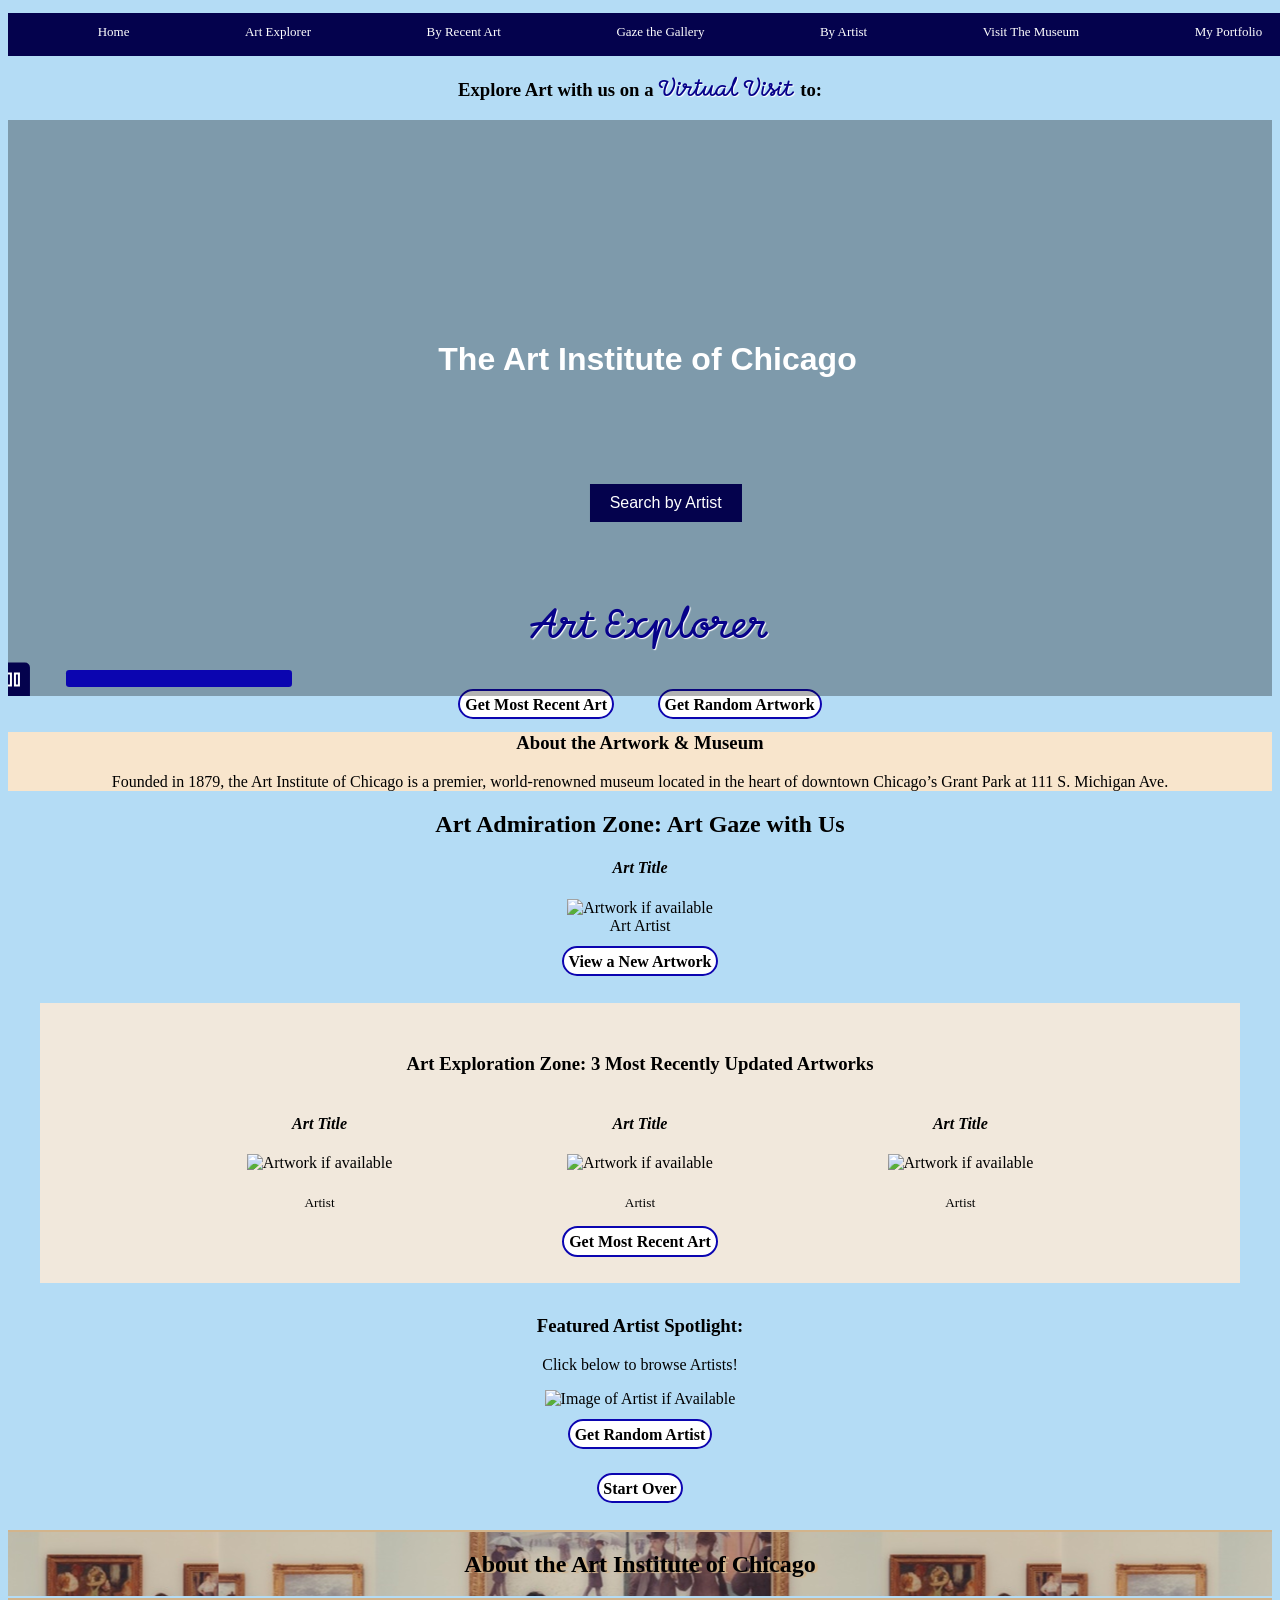
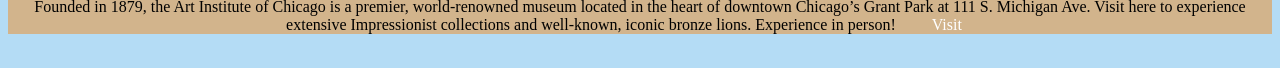
==== index.html @ 8aa7cbf5 "updated portfolio link to repo link due to netlify display error" ====
<!DOCTYPE html>
<html lang="en">
<head>
    <title>Shonta Pierce's Open API Project</title>
    <meta charset="UTF-8">
    <meta name="viewport" content="width=device-width, initial-scale=1.0">
    <!---Font--->
    <link rel="preconnect" href="https://fonts.googleapis.com">
    <link rel="preconnect" href="https://fonts.gstatic.com" crossorigin>
    <link href="https://fonts.googleapis.com/css2?family=Cinzel:wght@400..900&family=Momo+Signature&family=Patrick+Hand&display=swap" rel="stylesheet">
    <!-- link to css -->
    <link rel="stylesheet" href="css/index.css">

</head>
<body>
    <header>
        <nav>
            <ul>
                <li><a href="#Home">Home</a></li>
                <li><a href="#Art-Explorer">Art Explorer</a></li>
                <li><a href="#Recent-Art">By Recent Art</a></li>
                <li><a href="#Gaze-Gallery">Gaze the Gallery</a></li>
                <li><a href="#Random-artist">By Artist</a></li>
                <li><a href="#Visit-Museum">Visit The Museum</a></li>
                <li class="portolio-nav-link"><a href="https://github.com/ShonTechDev/shonta-pierce-mars" target="_blank">My Portfolio</a></li>
                <!-- <li>Nav Item 4</li> -->
            </ul>
        </nav>
    </header>
<!-- =========================================================================== -->
    <section id="Home" class="welcome-banner">
            <h3>Explore Art with us on a <span class="signature-font">Virtual Visit </span>to:</h3>
            
    </section>
<!--====================== MAIN section below =======================  -->
    <main>
        <video autoplay muted loop id="background-video">
            <source src="./images/hero-video-museum.mp4" type="video/mp4" alt="video of first-person-view walking through a museum gallery with paintings on the wall">
            Your browser does not support the video tag.
        </video>
        <div class="controls">
            <button id="play-btn"><img src="./images/play_arrow.svg" alt="play main video icon"></button>
            <button id="pause-btn" alt="pause main video icon"><img src="./images/pause_icon.svg"></button>
        </div>
        <h1 class="art-institute-title">The Art Institute of Chicago
        <h1 class="art-institute-title signature-font">Art Explorer</h1>
        <ul>            
            <li><a href="#Random-artist" class="art-explorer-buttons">Search by Artist</a></li>
        </ul>
    </main>
<!--====================== MAIN VIDEO SECTION =======================  -->
<!--====================== HORIZONTAL VIDEO SCROLL SECTION ==========-->
    <section class="art-explorer-tool-section">
            <a href="#Recent-Art"id="get-art" class="button-styles">Get Most Recent Art</a>
            <a href="#Gaze-Gallery" id="get-random" class="button-styles">Get Random Artwork</a>
    </section>
    <section class="about-the-artwork">
        <h3>About the Artwork & Museum</h3>
        <p>Founded in 1879, the Art Institute of Chicago is a premier, world-renowned museum located in the heart of downtown Chicago’s Grant Park at 111 S. Michigan Ave.</p>
    </section>
    <!------ SINGLE RANDOMIZED ART------>
    <section id="Gaze-Gallery" class="single-art-gaze">
        <h2>Art Admiration Zone: Art Gaze with Us</h2>
        <h4 id="art-title">Art Title</h4>
        <div>
            <img id="art-image" src="" alt="Artwork if available">
        </div>
        <span id="artist-name">Art Artist</span><br>
        <br>
        <a href="#Gaze-Gallery" id="get-random-more" class="button-styles">View a New Artwork</a>
    </section>
    <!-------------------------- GRID ART GALLERY ---------------->
    <section id="Recent-Art" class="grid-gallery">
        <h3>Art Exploration Zone: 3 Most Recently Updated Artworks</h3>
        <div class="art-flex-box">
            <div class="row-1">
                <h4>Art Title</h4>
                <img class="grid-art-mini-img" src="" alt="Artwork if available">
                <h5>Artist</h5>
            </div>
            <div class="row-2">
                <h4>Art Title</h4>
                <img class="grid-art-mini-img" src="" alt="Artwork if available">
                <h5>Artist</h5>
            </div>
            <div class="row-3">
                <h4>Art Title</h4>
                <img class="grid-art-mini-img" src="" alt="Artwork if available">
                <h5>Artist</h5>
            </div>
        </div>
        <a href="#Recent-Art"id="get-art" class="button-styles">Get Most Recent Art</a>
    </section>
    <!-----------------------^^^^^ GRID ART GALLERY ^^^^---------------->

    <!-----------------------^^^^^ View by Artist ^^^^---------------->
    <section id="Random-artist" class="artist-info">
        <h3>Featured Artist Spotlight:</h3>
        <p id="artist-info"> Click below to browse Artists!</p>
        <img id="artist-image" src="" alt="Image of Artist if Available"><br>
        <br>
        <a id="get-artist" class="button-styles">Get Random Artist</a> 
        <br>
        <br>
        <br>
        <a href=#Home class="button-styles top-of-page-button" >Start Over</a>
    </section>
    <!-------------------- ABOUT THE ART INSTITUTION OF CHICAGO ---------------->
    <section class="bottom-section">
        <h2>About the Art Institute of Chicago</h2>
        <p>Founded in 1879, the Art Institute of Chicago is a premier, world-renowned museum located in the heart of downtown Chicago’s Grant Park at 111 S. Michigan Ave. Visit here to experience extensive Impressionist collections and well-known, iconic bronze lions. Experience in person! <a href="https://www.artic.edu/" target="_blank">Visit</a></p>
        <br>
    </section>

    <script src="js/index.js"></script>
</body>
</html>
---- css/index.css ----
/* index.css */
body{
    /* background-color:#0b1b68; */
    background-color:#b4dcf5;
    /* background-color: #001167; */
    text-align: center;
}

header nav ul {
    /* position: fixed; */
    width: 100%;
    background-color: rgb(4, 2, 77);
    height: 2rem;
    display: flex;
    justify-content: space-around;
    gap: 1rem;
    padding-top: 0.7rem;
    list-style-type: none;
    font-family: serif;
    font-weight: 500;
    font-size: small;    
    color: white;
}

nav + a:visited {
    /* color: white; */
    color: pink;
    text-decoration: none;
    text-decoration: none;
}

a {
    text-decoration: none;
    color: white;
    margin: 2rem;
}

a:hover {
    cursor: pointer;
} 

.portfolio-nav-link li{
    border: solid 2px white;
    height: 100%;
}

/* .welcome-banner{
    background-color: blue;
    height: 4rem;
    padding-top: 1.5rem;
} */

.signature-font {
  font-family: "Momo Signature", cursive;
  font-weight: 400;
  font-style: normal;
  text-shadow: 1px 1px 1px white;
  color: rgb(7, 2, 138);
}
.art-institute-title {
    text-align: center;
    margin-bottom: 20px;
}

/*================ Main Section ===========*/
main {
    position: relative;
    width: 100%;
    height: 64vh;
    overflow: hidden;
    color: white;
    font-family: Verdana, Geneva, Tahoma, sans-serif;
    font-weight: thinner;

    text-wrap: wrap;
    text-align: left;
    background-color: rgba(0, 0, 0, 0.3);
}


main > h1{
    
    padding-top: 200px;
    padding-left: 15px;

    /* position: absolute; /* centers */
    /* top: 100%;  centers */
    /* left: 50%;  centers */
    /* transform: translate(-50%, -50%);  centers */
    /* z-index: 999999; centers */

}

main > p {
    padding-left: 20px;
}

/* =======RED BUTTON WATCH ANNAS STORY=========== */

main > ul > li {
    margin-left: 1.5%;
    padding: .7%;
    list-style: none;
    background-color: rgb(11, 5, 176);
    width: 17%;
    border-radius: 0.2rem;
    margin-top: 2%;
    cursor: pointer;
}

main > ul > li:hover {
    background-color: white;
    color: rgb(6, 3, 108);
    border: 2px solid rgb(6, 3, 108);
}

/* =======WHITE BUTTON Learn more about us =========== */

main > ul > li + li {

    border: 2px solid rgb(11, 5, 176);
    margin-left: 20%;
    padding: 1%;
    list-style: none;
    background-color: white;
    width: 15%;
    color: rgb(11, 5, 176); 

    border-radius: 0.2rem;
}

.art-explorer-buttons {
   z-index: 999999;
   position: absolute;
   top: 61%;
   left: 49.5%;
   transform: translate(-50%, -50%);
   padding: 10px 20px;
   text-align: center;
   background-color: rgb(4, 2, 77);
   cursor: cursor;
}


.art-explorer-buttons:hover {
    background-color:white;
    color: rgb(6, 3, 108);
}

/* =============== Background Video Button controls========*/
#background-video {
    position: absolute;
    top: 50%;
    left: 50%;
    transform: translate(-50%, -50%);
    width: 100%;
    height: 100%;
    object-fit: cover; /* Ensures the video covers the section */
    z-index: -1; /* Keeps video behind content */
}

/* Controls */
.controls {
    position: absolute;
    top: 50%;
    left: 50%;
    transform: translate(-50%, -50%);
    display: flex;
    gap: 10px;
}

button {
    padding: 5px 5px;
    border: none;
    background-color:rgb(4, 2, 77);
    color: white;
    font-size: 16px;
    cursor: pointer;
    border-radius: 5px;

    z-index: 999999;
    /* position: absolute; */
    top: 50%;
    left: 50%;
    transform: translate(-1909%, 720%);
    /* padding: 10px 20px; */


}

button:hover {
    background-color:rgb(144, 189, 231);
    color: rgb(4, 2, 77)
}

/* ================GRID GALLERY=============== */

.grid-gallery{
    background-color: rgb(241, 232, 220);
    padding: 2rem;
    margin: 2rem;
}

/* ===============Bottom Section================ */

.bottom-section {
    background-image:url('../images/art_institute_gallery_gaze.jpg');
    height: 4rem;
    /* background-size: 100%; */
    background-repeat: repeat;
    background-position: center;
    border-top: 2px solid tan;
    width: 100%;
    margin-top: 2rem;

}

.bottom-section h2 {
   text-shadow: 3px 1px 1px tan;

}


.bottom-section p {
    background-color: tan;

}

/* ========================GRID GALLERY======================== */

#art-image {
    height: 10%;
}

#art-title,h4 {
    font-style: italic;
}


.art-flex-box {
    display: flex;
    width: 100%;
    justify-content: space-evenly;
}

.art-flex-box img{
    width: 150px;
    height: auto;
    width: 50%;
    justify-content: center;
}

.art-flex-box h4{
    width: 1rem;
    height: auto;
    width: 50%;
    justify-content: center;
    padding-left: 25%;
    font-style: italic;
}

.art-flex-box h5{
    width: 50%;
    height: 50%;
    justify-content: center;
    font-weight: lighter;
    padding-left: 25%;
}

.single-art-gaze img {
    width: 450px;
    height: auto;
}

#artist-image {
    width: 200px;
    height: auto;
}
/* sections */
.about-the-artwork {
    background-color: rgb(248, 229, 204);
}

.button-styles {
    border: 2px solid rgb(11, 5, 176);
    background-color: white;
    background-color: white;
    color: black;
    padding: .3rem;
    border-radius: 1rem;
    font-weight: bold;
    margin: 20px;
}

.top-of-page-button {
    margin-top: 8px;
}
h1 > p {
    text-align: center;
}

.get-artist {
    font-size: 2rem;
    margin: 4rem;
}

/* ============================================================================================================= */
/* ===========Tablet style code =======*/
/* ============================================================================================================= */

@media (max-width: 820px) {

   body {
    font-size: 23px;
    }

    header nav ul {
    /* position: fixed; */
    width: 20%;
    background-color: rgb(4, 2, 77);
    height: 2rem;
    display: flex;
    justify-content: space-around;
    gap: 1rem;
    /* padding-top: 0.7rem; */
    list-style-type: none;
    font-family: serif;
    font-weight: 500;
    font-size: small;    
    color: white;
}

section {
    margin-left: -500%;

}
}
    /* ============================================================================================================= */
/* ===========Mobile style code =======*/
/* ============================================================================================================= */
@media (max-width: 375px) { 

   body {
    font-size: 23px;
    }

    header nav ul {
    /* position: fixed; */
    width: 20%;
    background-color: rgb(4, 2, 77);
    height: 2rem;
    display: flex;
    justify-content: space-around;
    gap: 1rem;
    /* padding-top: 0.7rem; */
    list-style-type: none;
    font-family: serif;
    font-weight: 500;
    font-size: small;    
    color: white;
}

section {
    margin-left: -500%;

}
}
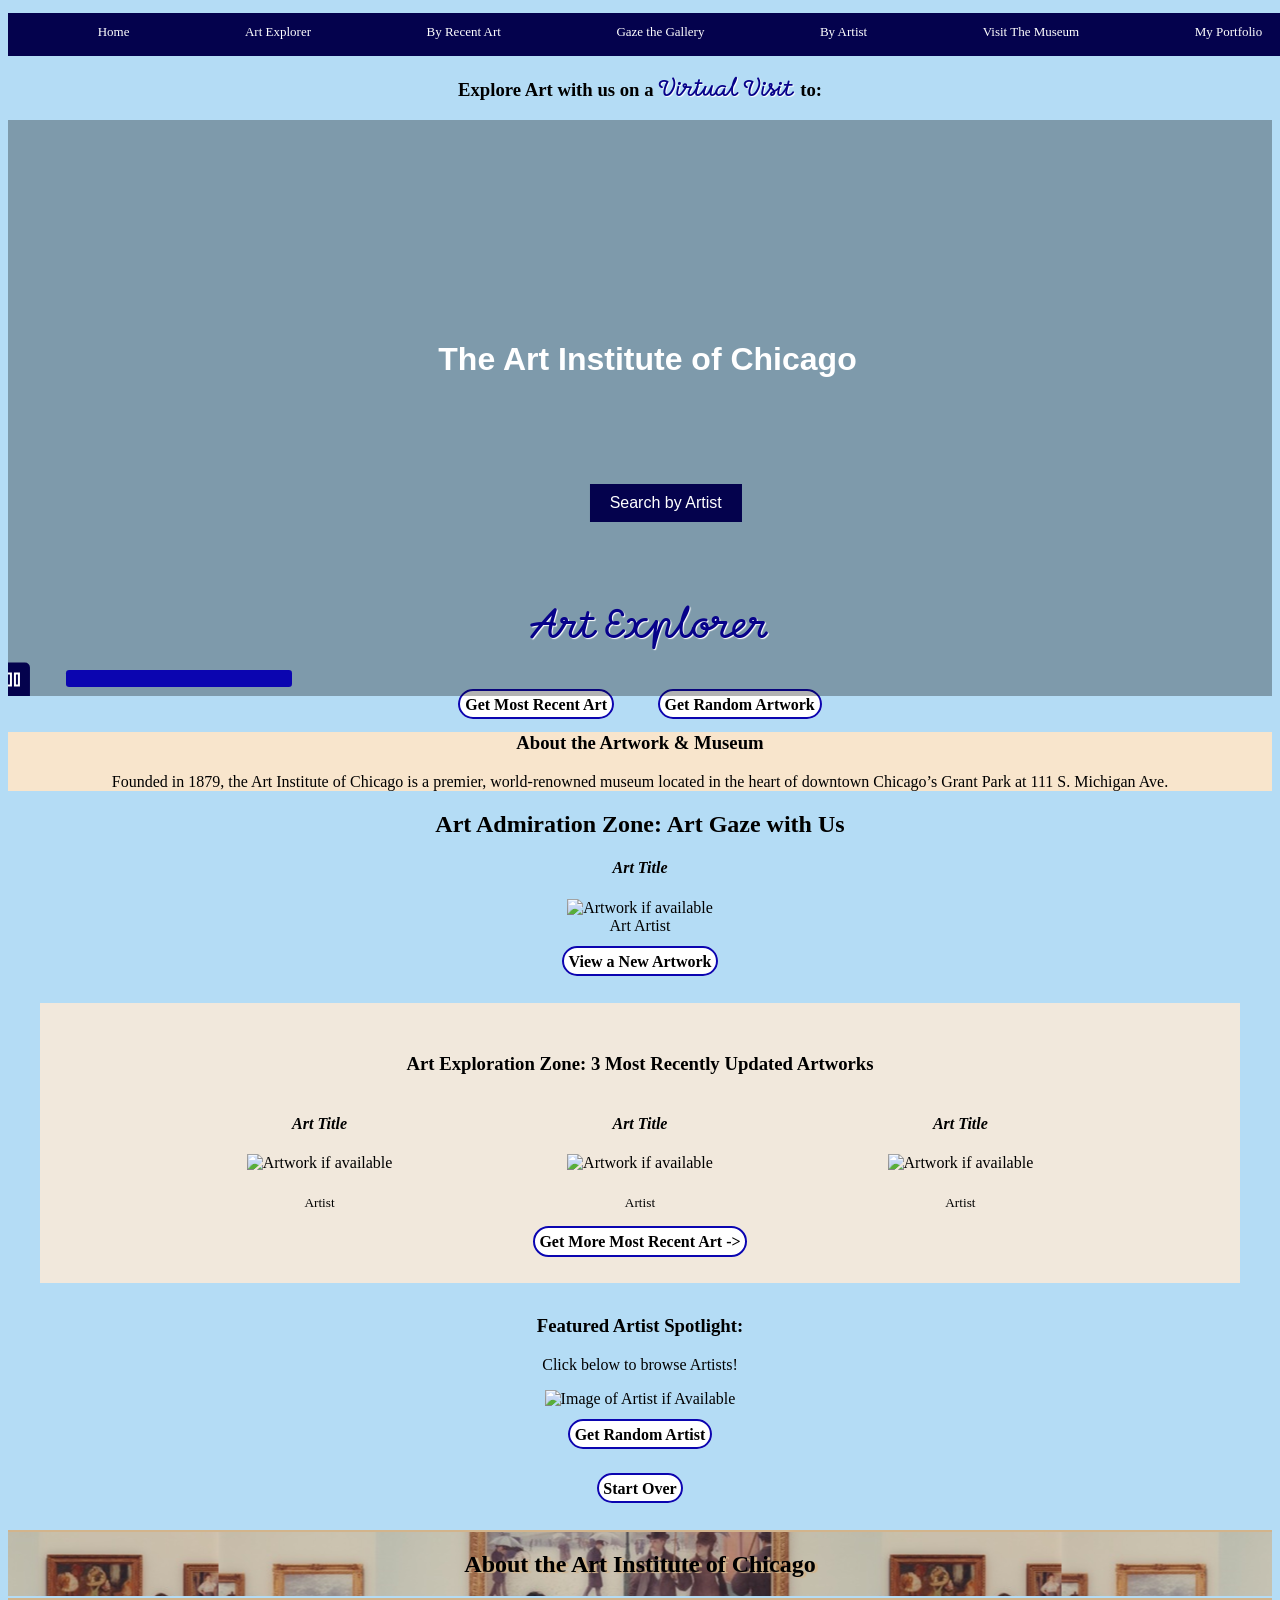
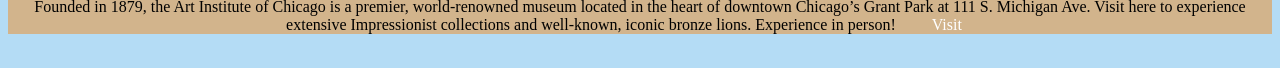
==== commit fa706de3: "fixed Get MORE recent art additional button to work from the bottom of the page in grid gallery" ====
--- a/index.html
+++ b/index.html
@@ -89,7 +89,7 @@
                 <h5>Artist</h5>
             </div>
         </div>
-        <a href="#Recent-Art"id="get-art" class="button-styles">Get Most Recent Art</a>
+        <a href="#Recent-Art" id="get-more-art" class="button-styles">Get More Most Recent Art -> </a>
     </section>
     <!-----------------------^^^^^ GRID ART GALLERY ^^^^---------------->
 
--- a/css/index.css
+++ b/css/index.css
@@ -193,39 +193,6 @@
     color: rgb(4, 2, 77)
 }
 
-/* ================GRID GALLERY=============== */
-
-.grid-gallery{
-    background-color: rgb(241, 232, 220);
-    padding: 2rem;
-    margin: 2rem;
-}
-
-/* ===============Bottom Section================ */
-
-.bottom-section {
-    background-image:url('../images/art_institute_gallery_gaze.jpg');
-    height: 4rem;
-    /* background-size: 100%; */
-    background-repeat: repeat;
-    background-position: center;
-    border-top: 2px solid tan;
-    width: 100%;
-    margin-top: 2rem;
-
-}
-
-.bottom-section h2 {
-   text-shadow: 3px 1px 1px tan;
-
-}
-
-
-.bottom-section p {
-    background-color: tan;
-
-}
-
 /* ========================GRID GALLERY======================== */
 
 #art-image {
@@ -304,6 +271,41 @@
     margin: 4rem;
 }
 
+/* ================GRID GALLERY=============== */
+
+.grid-gallery{
+    background-color: rgb(241, 232, 220);
+    padding: 2rem;
+    margin: 2rem;
+}
+
+/* ===============Bottom Section================ */
+
+.bottom-section {
+    background-image:url('../images/art_institute_gallery_gaze.jpg');
+    height: 4rem;
+    /* background-size: 100%; */
+    background-repeat: repeat;
+    background-position: center;
+    border-top: 2px solid tan;
+    width: 100%;
+    margin-top: 2rem;
+
+}
+
+.bottom-section h2 {
+   text-shadow: 3px 1px 1px tan;
+
+}
+
+
+.bottom-section p {
+    background-color: tan;
+
+}
+
+
+
 /* ============================================================================================================= */
 /* ===========Tablet style code =======*/
 /* ============================================================================================================= */
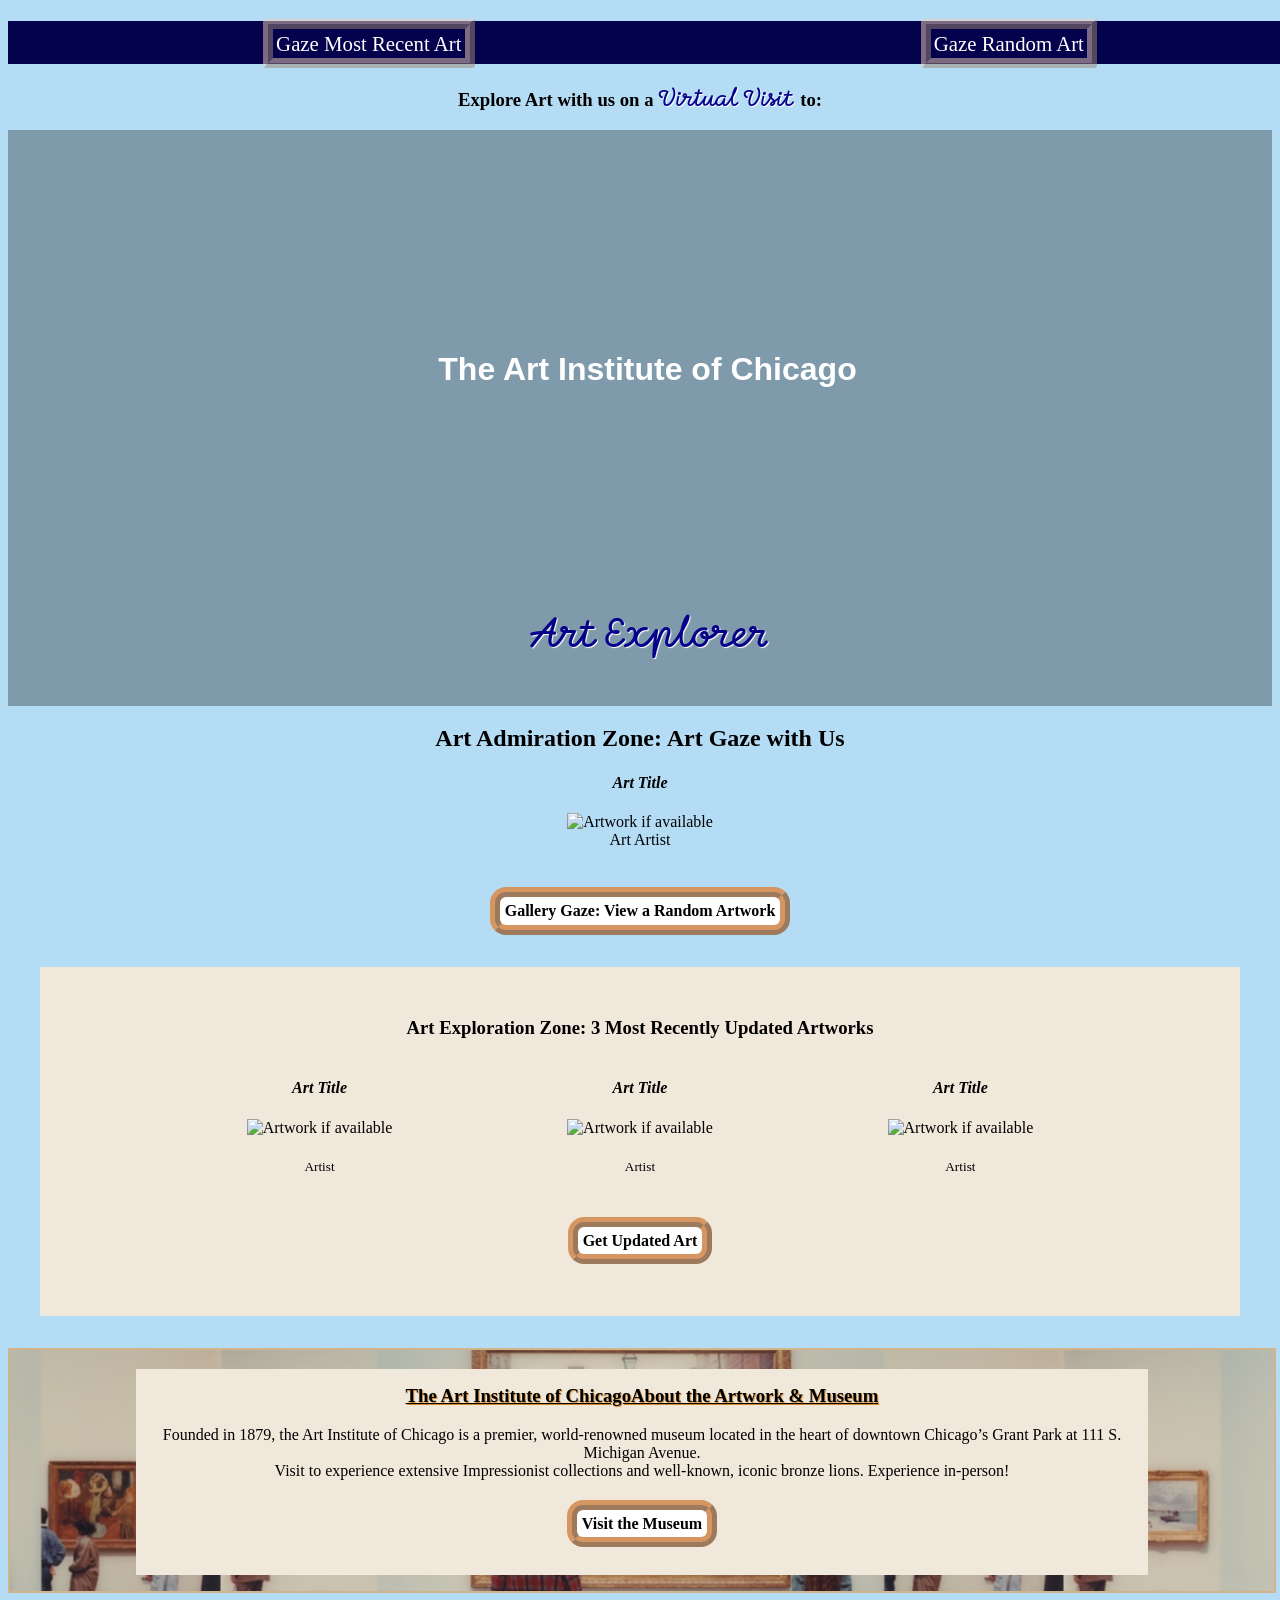
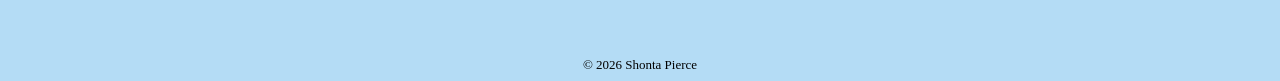
==== commit 8ef4310b: "updated CSS implemented revisions in html css and js, fixed borders, buttons, added footer and copyr" ====
--- a/index.html
+++ b/index.html
@@ -16,13 +16,13 @@
     <header>
         <nav>
             <ul>
-                <li><a href="#Home">Home</a></li>
-                <li><a href="#Art-Explorer">Art Explorer</a></li>
-                <li><a href="#Recent-Art">By Recent Art</a></li>
-                <li><a href="#Gaze-Gallery">Gaze the Gallery</a></li>
-                <li><a href="#Random-artist">By Artist</a></li>
-                <li><a href="#Visit-Museum">Visit The Museum</a></li>
-                <li class="portolio-nav-link"><a href="https://github.com/ShonTechDev/shonta-pierce-mars" target="_blank">My Portfolio</a></li>
+                <!-- <li><a href="#Home">Home</a></li> -->
+                <!-- <li><a href="#Art-Explorer">Art Explorer</a></li> -->
+                <li><a href="#Recent-Art">Gaze Most Recent Art</a></li>
+                <li><a href="#Gaze-Gallery">Gaze Random Art</a></li>
+                <!-- <li><a href="#Random-artist">By Artist</a></li> -->
+                <!-- <li><a href="https://www.artic.edu/" target="_blank">Visit The Museum</a></li> -->
+                <!-- <li class="portolio-nav-link"><a href="https://github.com/ShonTechDev/shonta-pierce-mars" target="_blank">My Portfolio</a></li> -->
                 <!-- <li>Nav Item 4</li> -->
             </ul>
         </nav>
@@ -42,22 +42,19 @@
             <button id="play-btn"><img src="./images/play_arrow.svg" alt="play main video icon"></button>
             <button id="pause-btn" alt="pause main video icon"><img src="./images/pause_icon.svg"></button>
         </div>
-        <h1 class="art-institute-title">The Art Institute of Chicago
+        <h1 class="art-institute-title">The Art Institute of Chicago</h1>
         <h1 class="art-institute-title signature-font">Art Explorer</h1>
         <ul>            
-            <li><a href="#Random-artist" class="art-explorer-buttons">Search by Artist</a></li>
+            <!-- <li><a href="#Random-artist" class="art-explorer-buttons">Search by Artist</a></li> -->
         </ul>
     </main>
-<!--====================== MAIN VIDEO SECTION =======================  -->
-<!--====================== HORIZONTAL VIDEO SCROLL SECTION ==========-->
-    <section class="art-explorer-tool-section">
+<!--MAIN VIDEO SECTION-->
+<!--HORIZONTAL VIDEO SCROLL SECTION-->
+    <!-- <section class="art-explorer-tool-section">
             <a href="#Recent-Art"id="get-art" class="button-styles">Get Most Recent Art</a>
             <a href="#Gaze-Gallery" id="get-random" class="button-styles">Get Random Artwork</a>
-    </section>
-    <section class="about-the-artwork">
-        <h3>About the Artwork & Museum</h3>
-        <p>Founded in 1879, the Art Institute of Chicago is a premier, world-renowned museum located in the heart of downtown Chicago’s Grant Park at 111 S. Michigan Ave.</p>
-    </section>
+    </section> -->
+
     <!------ SINGLE RANDOMIZED ART------>
     <section id="Gaze-Gallery" class="single-art-gaze">
         <h2>Art Admiration Zone: Art Gaze with Us</h2>
@@ -67,7 +64,7 @@
         </div>
         <span id="artist-name">Art Artist</span><br>
         <br>
-        <a href="#Gaze-Gallery" id="get-random-more" class="button-styles">View a New Artwork</a>
+        <a href="#Recent-Art" id="get-art" class="button-styles">Gallery Gaze: View a Random Artwork</a>
     </section>
     <!-------------------------- GRID ART GALLERY ---------------->
     <section id="Recent-Art" class="grid-gallery">
@@ -89,12 +86,12 @@
                 <h5>Artist</h5>
             </div>
         </div>
-        <a href="#Recent-Art" id="get-more-art" class="button-styles">Get More Most Recent Art -> </a>
+        <a href="#Recent-Art" id="get-more-art" class="button-styles button-mobile">Get Updated Art</a>
     </section>
     <!-----------------------^^^^^ GRID ART GALLERY ^^^^---------------->
 
     <!-----------------------^^^^^ View by Artist ^^^^---------------->
-    <section id="Random-artist" class="artist-info">
+    <!-- <section id="Random-artist" class="artist-info">
         <h3>Featured Artist Spotlight:</h3>
         <p id="artist-info"> Click below to browse Artists!</p>
         <img id="artist-image" src="" alt="Image of Artist if Available"><br>
@@ -104,12 +101,15 @@
         <br>
         <br>
         <a href=#Home class="button-styles top-of-page-button" >Start Over</a>
-    </section>
+    </section> -->
     <!-------------------- ABOUT THE ART INSTITUTION OF CHICAGO ---------------->
+    
     <section class="bottom-section">
-        <h2>About the Art Institute of Chicago</h2>
-        <p>Founded in 1879, the Art Institute of Chicago is a premier, world-renowned museum located in the heart of downtown Chicago’s Grant Park at 111 S. Michigan Ave. Visit here to experience extensive Impressionist collections and well-known, iconic bronze lions. Experience in person! <a href="https://www.artic.edu/" target="_blank">Visit</a></p>
-        <br>
+        <div class="about-the-artwork-and-museum">
+            <h3>The Art Institute of ChicagoAbout the Artwork & Museum</h3>
+            <p>Founded in 1879, the Art Institute of Chicago is a premier, world-renowned museum located in the heart of downtown Chicago’s Grant Park at 111 S. Michigan Avenue.<br>Visit to experience extensive Impressionist collections and well-known, iconic bronze lions. Experience in-person!
+            <span><a href="https://www.artic.edu/" class="button-styles" target="_blank">Visit the Museum</a></span></p>
+        </div>
     </section>
 
     <script src="js/index.js"></script>
--- a/css/index.css
+++ b/css/index.css
@@ -5,7 +5,6 @@
     /* background-color: #001167; */
     text-align: center;
 }
-
 header nav ul {
     /* position: fixed; */
     width: 100%;
@@ -18,38 +17,39 @@
     list-style-type: none;
     font-family: serif;
     font-weight: 500;
-    font-size: small;    
+    font-size: 1.3rem;    
     color: white;
 }
-
+header nav ul a {
+    border: 10px ridge rgba(242, 208, 181, 0.515);
+    padding: 0.2rem;
+    border-radius: 0.2rem;
+}
 nav + a:visited {
     /* color: white; */
     color: pink;
     text-decoration: none;
     text-decoration: none;
 }
-
 a {
     text-decoration: none;
     color: white;
     margin: 2rem;
 }
-
 a:hover {
     cursor: pointer;
+    background-color: white;
+    color: rgb(7, 2, 138);
 } 
-
 .portfolio-nav-link li{
     border: solid 2px white;
     height: 100%;
 }
-
 /* .welcome-banner{
     background-color: blue;
     height: 4rem;
     padding-top: 1.5rem;
 } */
-
 .signature-font {
   font-family: "Momo Signature", cursive;
   font-weight: 400;
@@ -61,7 +61,6 @@
     text-align: center;
     margin-bottom: 20px;
 }
-
 /*================ Main Section ===========*/
 main {
     position: relative;
@@ -76,8 +75,6 @@
     text-align: left;
     background-color: rgba(0, 0, 0, 0.3);
 }
-
-
 main > h1{
     
     padding-top: 200px;
@@ -90,13 +87,10 @@
     /* z-index: 999999; centers */
 
 }
-
 main > p {
     padding-left: 20px;
 }
-
-/* =======RED BUTTON WATCH ANNAS STORY=========== */
-
+/*RED BUTTON WATCH ANNAS STORY*/
 main > ul > li {
     margin-left: 1.5%;
     padding: .7%;
@@ -107,17 +101,13 @@
     margin-top: 2%;
     cursor: pointer;
 }
-
 main > ul > li:hover {
     background-color: white;
     color: rgb(6, 3, 108);
     border: 2px solid rgb(6, 3, 108);
 }
-
-/* =======WHITE BUTTON Learn more about us =========== */
-
+/*WHITE BUTTON Learn more about us - section*/
 main > ul > li + li {
-
     border: 2px solid rgb(11, 5, 176);
     margin-left: 20%;
     padding: 1%;
@@ -125,10 +115,8 @@
     background-color: white;
     width: 15%;
     color: rgb(11, 5, 176); 
-
     border-radius: 0.2rem;
 }
-
 .art-explorer-buttons {
    z-index: 999999;
    position: absolute;
@@ -140,13 +128,10 @@
    background-color: rgb(4, 2, 77);
    cursor: cursor;
 }
-
-
 .art-explorer-buttons:hover {
     background-color:white;
     color: rgb(6, 3, 108);
 }
-
 /* =============== Background Video Button controls========*/
 #background-video {
     position: absolute;
@@ -158,7 +143,6 @@
     object-fit: cover; /* Ensures the video covers the section */
     z-index: -1; /* Keeps video behind content */
 }
-
 /* Controls */
 .controls {
     position: absolute;
@@ -168,11 +152,10 @@
     display: flex;
     gap: 10px;
 }
-
 button {
     padding: 5px 5px;
     border: none;
-    background-color:rgb(4, 2, 77);
+    border: 10px ridge rgba(242, 108, 13, 0.685);
     color: white;
     font-size: 16px;
     cursor: pointer;
@@ -187,23 +170,17 @@
 
 
 }
-
 button:hover {
     background-color:rgb(144, 189, 231);
     color: rgb(4, 2, 77)
 }
-
 /* ========================GRID GALLERY======================== */
-
 #art-image {
     height: 10%;
 }
-
 #art-title,h4 {
     font-style: italic;
 }
-
-
 .art-flex-box {
     display: flex;
     width: 100%;
@@ -216,7 +193,6 @@
     width: 50%;
     justify-content: center;
 }
-
 .art-flex-box h4{
     width: 1rem;
     height: auto;
@@ -225,7 +201,6 @@
     padding-left: 25%;
     font-style: italic;
 }
-
 .art-flex-box h5{
     width: 50%;
     height: 50%;
@@ -233,12 +208,10 @@
     font-weight: lighter;
     padding-left: 25%;
 }
-
 .single-art-gaze img {
     width: 450px;
     height: auto;
 }
-
 #artist-image {
     width: 200px;
     height: auto;
@@ -246,17 +219,24 @@
 /* sections */
 .about-the-artwork {
     background-color: rgb(248, 229, 204);
-}
-
+    height: 145px;
+    margin-top: 0.5rem;
+    padding-top: 0.001rem;
+    padding-bottom: 1rem;
+    text-shadow: 3px 1px 1px white;
+    font-weight: 599;
+}
 .button-styles {
-    border: 2px solid rgb(11, 5, 176);
+    display: block;
+    width: fit-content;
+    border: 10px ridge rgba(193, 96, 17, 0.657);
     background-color: white;
     background-color: white;
     color: black;
     padding: .3rem;
     border-radius: 1rem;
     font-weight: bold;
-    margin: 20px;
+    margin: 20px auto;
 }
 
 .top-of-page-button {
@@ -265,105 +245,172 @@
 h1 > p {
     text-align: center;
 }
-
 .get-artist {
     font-size: 2rem;
     margin: 4rem;
 }
-
 /* ================GRID GALLERY=============== */
-
 .grid-gallery{
     background-color: rgb(241, 232, 220);
     padding: 2rem;
     margin: 2rem;
 }
-
 /* ===============Bottom Section================ */
-
 .bottom-section {
     background-image:url('../images/art_institute_gallery_gaze.jpg');
-    height: 4rem;
+    height: 150%;
     /* background-size: 100%; */
     background-repeat: repeat;
     background-position: center;
-    border-top: 2px solid tan;
+    border: 2px solid tan;
     width: 100%;
     margin-top: 2rem;
-
-}
-
-.bottom-section h2 {
-   text-shadow: 3px 1px 1px tan;
-
-}
-
-
+    margin-bottom: 4rem;
+    /* margin-left: 10%; */
+}
+.about-the-artwork-and-museum h3{
+    text-decoration: underline;
+}
+.about-the-artwork-and-museum {
+    width: 80%;
+    margin-left: 10%;
+    background-color: rgb(241, 232, 220);
+    height: auto;
+}
+.bottom-section h3 {
+   text-shadow: 1px 1px 1px rgb(207, 135, 41);
+   padding-top: 1rem;
+}
 .bottom-section p {
-    background-color: tan;
-
-}
-
-
-
-/* ============================================================================================================= */
+    background-color: rgb(241, 232, 220);
+    padding-bottom: 0.5rem;
+}
+/* ================================= */
 /* ===========Tablet style code =======*/
-/* ============================================================================================================= */
-
+/* ================================ */
 @media (max-width: 820px) {
-
-   body {
-    font-size: 23px;
-    }
-
+    #background-video{
+        height: 40vh;
+        width: 100%;
+        object-fit: cover;
+    }
+    .controls {
+        display: flex;
+        gap: 8px;
+        top: 90%;
+        transform: translate(-50, -50%);
+    }
+    .art-explorer-buttons {
+        font-size: 1rem;
+        padding: 12px 24px;
+        top: 55%;
+        margin: 100px;
+    }
     header nav ul {
-    /* position: fixed; */
-    width: 20%;
-    background-color: rgb(4, 2, 77);
-    height: 2rem;
-    display: flex;
-    justify-content: space-around;
-    gap: 1rem;
-    /* padding-top: 0.7rem; */
-    list-style-type: none;
-    font-family: serif;
-    font-weight: 500;
-    font-size: small;    
-    color: white;
-}
-
-section {
-    margin-left: -500%;
-
-}
-}
-    /* ============================================================================================================= */
+        flex-wrap: wrap;
+        font-size: 1.7rem;
+        /* gap: 0.1rem; */
+        height: auto;
+        padding: 0.5rem;
+    }
+    header nav ul li {
+        margin-bottom: 0.3rem;
+    }
+    .art-flex-box {
+        flex-direction: column;
+        gap: 1rem;
+        align-items: center;
+    }
+    .art-flex-box img {
+        width: 70%;
+    }
+    .art-flex-box h4, .art-flex-box h5 {
+        width: 100%;
+        text-align: center;
+        padding-left: 0;
+    }
+    .single-art-gaze img {
+        width: 80%;
+    }
+    #artist-name {
+        font-size: 1rem;
+    }
+    #get-random-more {
+        padding: 12px 24px;
+        font-size: 1rem;
+    }
+    .about-the-artwork{
+        height: 170px;
+    }
+    .button-mobile {
+        width: 100%;
+        height: auto;
+        overflow-wrap: break-word;
+        font-size: 1rem;
+        margin-right: 460rem;
+    }
+}
+
+footer {
+    font-size: small;
+}
+    /* ================================= */
 /* ===========Mobile style code =======*/
-/* ============================================================================================================= */
+/* ==================================== */
 @media (max-width: 375px) { 
-
-   body {
-    font-size: 23px;
-    }
-
+    #background-video {
+        /* display: none; */
+        height: 20vh;
+        width: 100%;
+        object-fit: cover;
+    }
+    a {
+        text-decoration: underline;
+    }
+    .controls {
+        display: flex;
+        gap: 8px;
+        top: 90%;
+        transform: translate(-50, -50%);
+    }
+    .art-explorer-buttons {
+        font-size: 1.2rem;
+        padding: 14px 28px;
+        top: auto;
+        position: relative;
+        transform: none;
+        margin: 1rem auto;
+        display: block;
+    }
     header nav ul {
-    /* position: fixed; */
-    width: 20%;
-    background-color: rgb(4, 2, 77);
-    height: 2rem;
-    display: flex;
-    justify-content: space-around;
-    gap: 1rem;
-    /* padding-top: 0.7rem; */
-    list-style-type: none;
-    font-family: serif;
-    font-weight: 500;
-    font-size: small;    
-    color: white;
-}
-
-section {
-    margin-left: -500%;
-
-}
+        flex-direction: column;
+        font-size: 1.5rem;
+        gap: 0.3rem;
+        text-align: center;
+    }
+    header nav ul li {
+        margin-bottom: 0.3rem;
+    }
+    .about-the-artwork {
+        height: 300px;
+    }
+    .art-flex-box img {
+        width: 99%;
+    }
+    .art-flex-box h4, .art-flex-box h5 {
+        font-size: 1rem;
+    }
+    .single-art-gaze img {
+        width: 95%;
+    }
+    #artist-name {
+        font-size: 1.1rem;
+    }
+    #get-random-more {
+        display: block;
+        width: 90%;
+        margin: 1rem auto;
+        font-size: 1.2rem;
+        padding: 14px;
+    }
 }
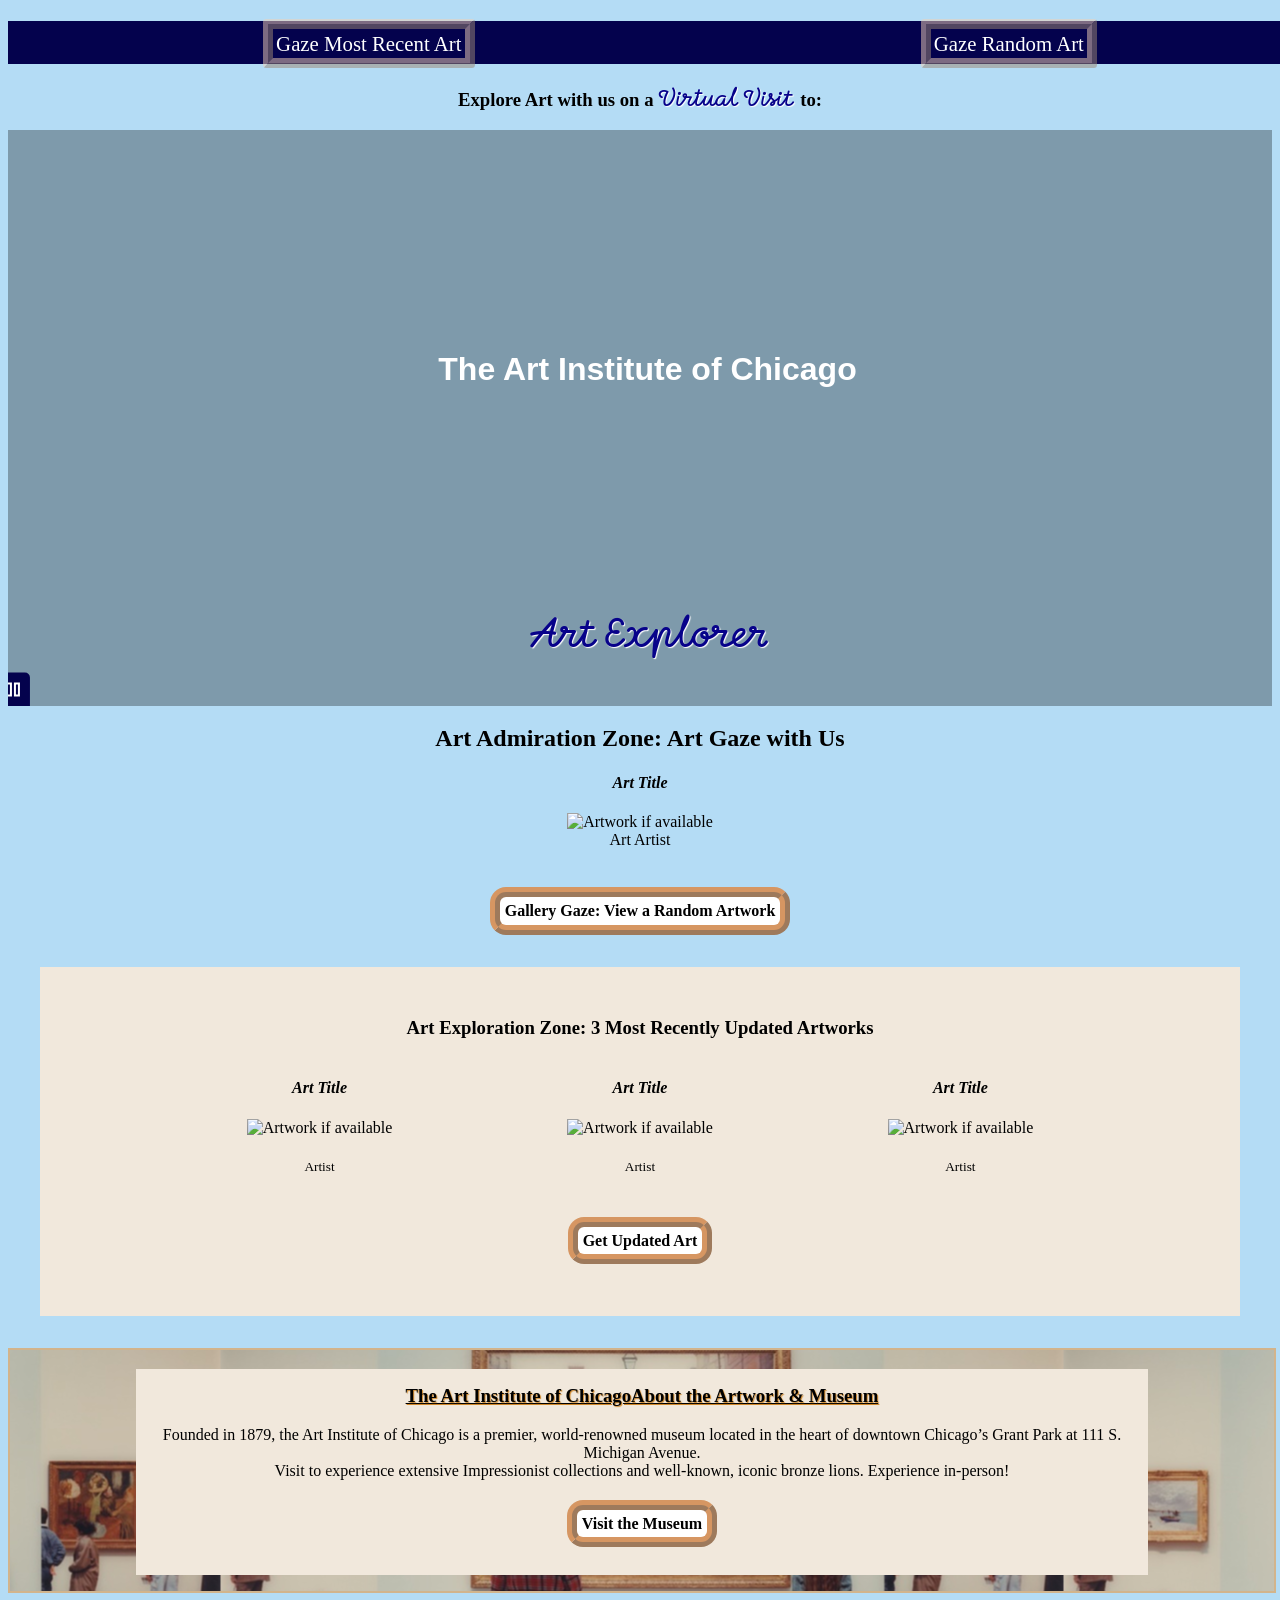
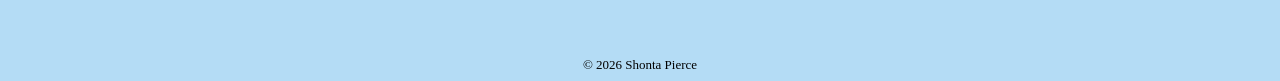
==== commit 855aa915: "updates" ====
--- a/index.html
+++ b/index.html
@@ -64,7 +64,7 @@
         </div>
         <span id="artist-name">Art Artist</span><br>
         <br>
-        <a href="#Recent-Art" id="get-art" class="button-styles">Gallery Gaze: View a Random Artwork</a>
+        <a id="get-random" class="button-styles">Gallery Gaze: View a Random Artwork</a>
     </section>
     <!-------------------------- GRID ART GALLERY ---------------->
     <section id="Recent-Art" class="grid-gallery">
--- a/css/index.css
+++ b/css/index.css
@@ -155,20 +155,16 @@
 button {
     padding: 5px 5px;
     border: none;
-    border: 10px ridge rgba(242, 108, 13, 0.685);
     color: white;
     font-size: 16px;
     cursor: pointer;
     border-radius: 5px;
-
     z-index: 999999;
-    /* position: absolute; */
     top: 50%;
     left: 50%;
+    border: none;
+    background-color:rgb(4, 2, 77);
     transform: translate(-1909%, 720%);
-    /* padding: 10px 20px; */
-
-
 }
 button:hover {
     background-color:rgb(144, 189, 231);
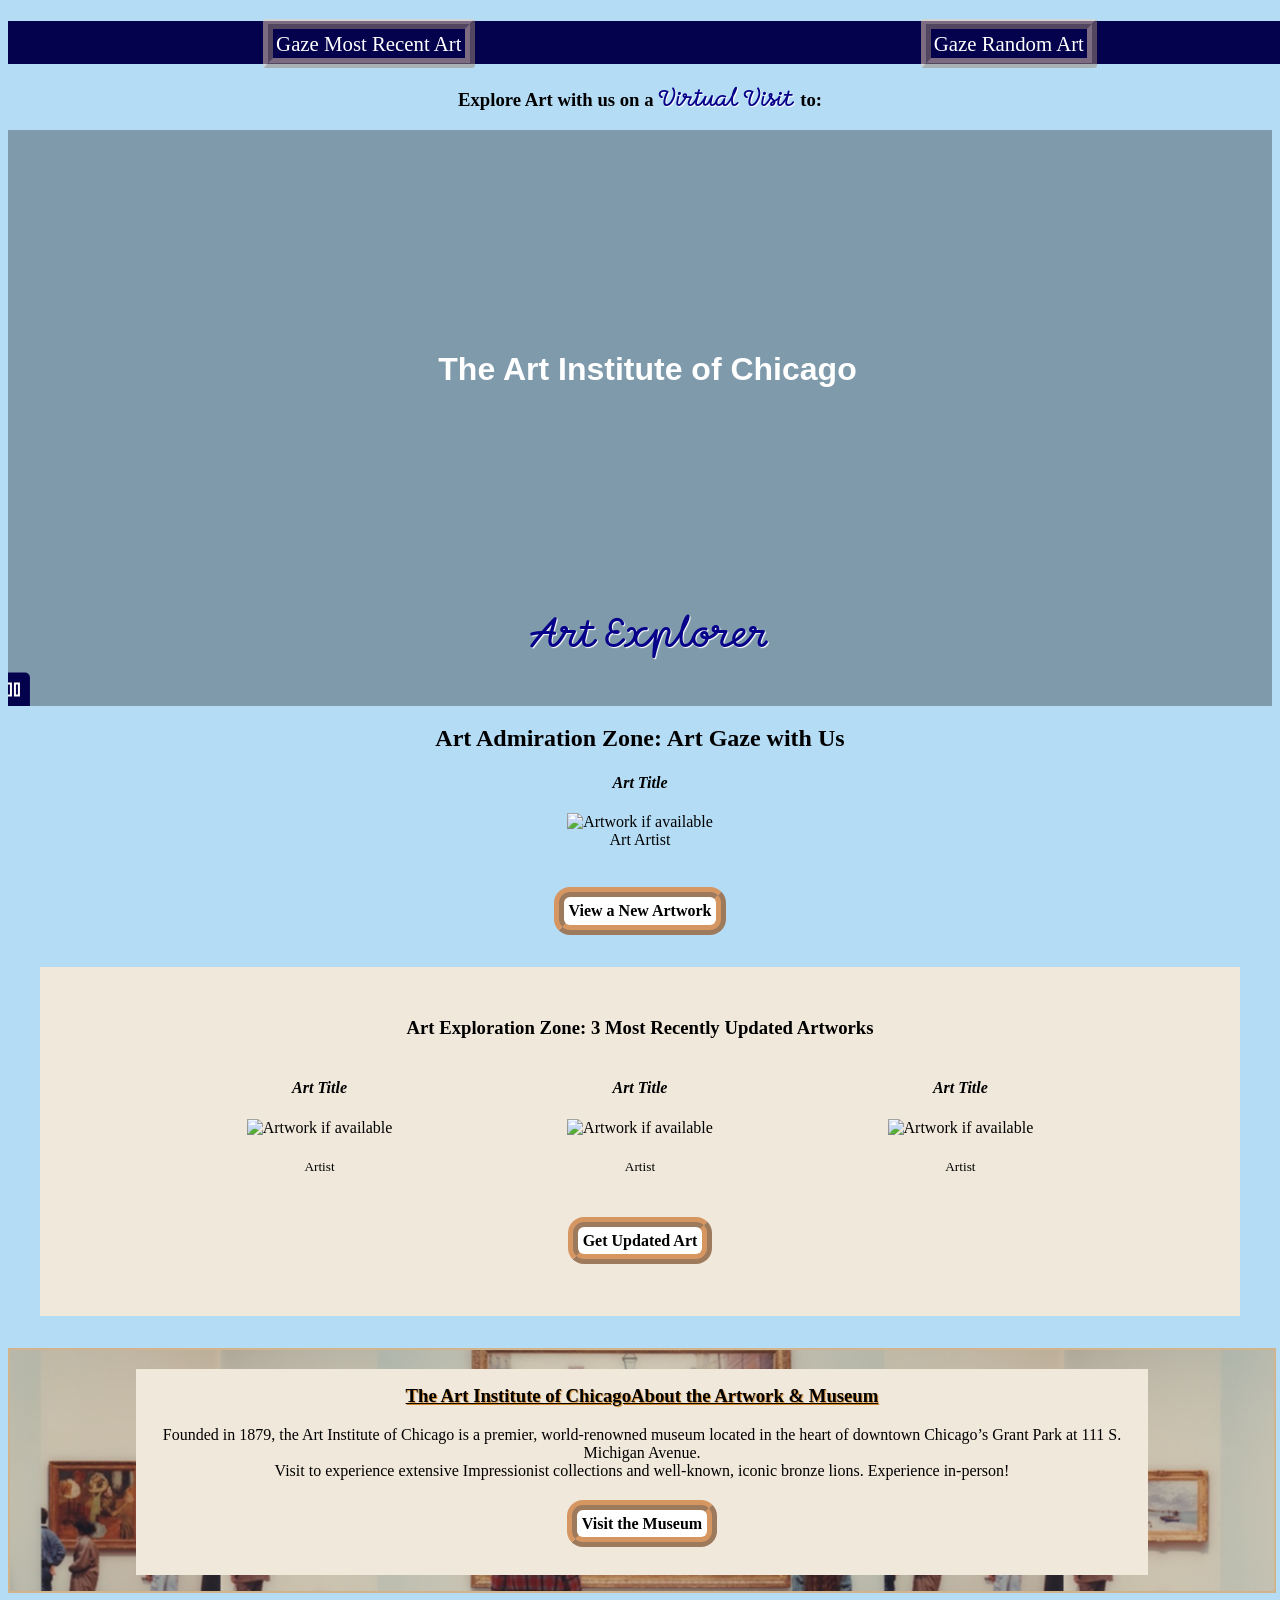
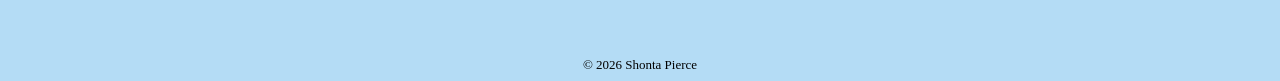
==== commit 3f43a796: "corrected fetch api errors to correctly load images in both galleries" ====
--- a/index.html
+++ b/index.html
@@ -64,7 +64,7 @@
         </div>
         <span id="artist-name">Art Artist</span><br>
         <br>
-        <a id="get-random" class="button-styles">Gallery Gaze: View a Random Artwork</a>
+        <a href="#Gaze-Gallery" id="get-random-more" class="button-styles">View a New Artwork</a>
     </section>
     <!-------------------------- GRID ART GALLERY ---------------->
     <section id="Recent-Art" class="grid-gallery">
@@ -86,7 +86,7 @@
                 <h5>Artist</h5>
             </div>
         </div>
-        <a href="#Recent-Art" id="get-more-art" class="button-styles button-mobile">Get Updated Art</a>
+        <a href="#Recent-Art" id="get-art" class="button-styles button-mobile">Get Updated Art</a>
     </section>
     <!-----------------------^^^^^ GRID ART GALLERY ^^^^---------------->
 
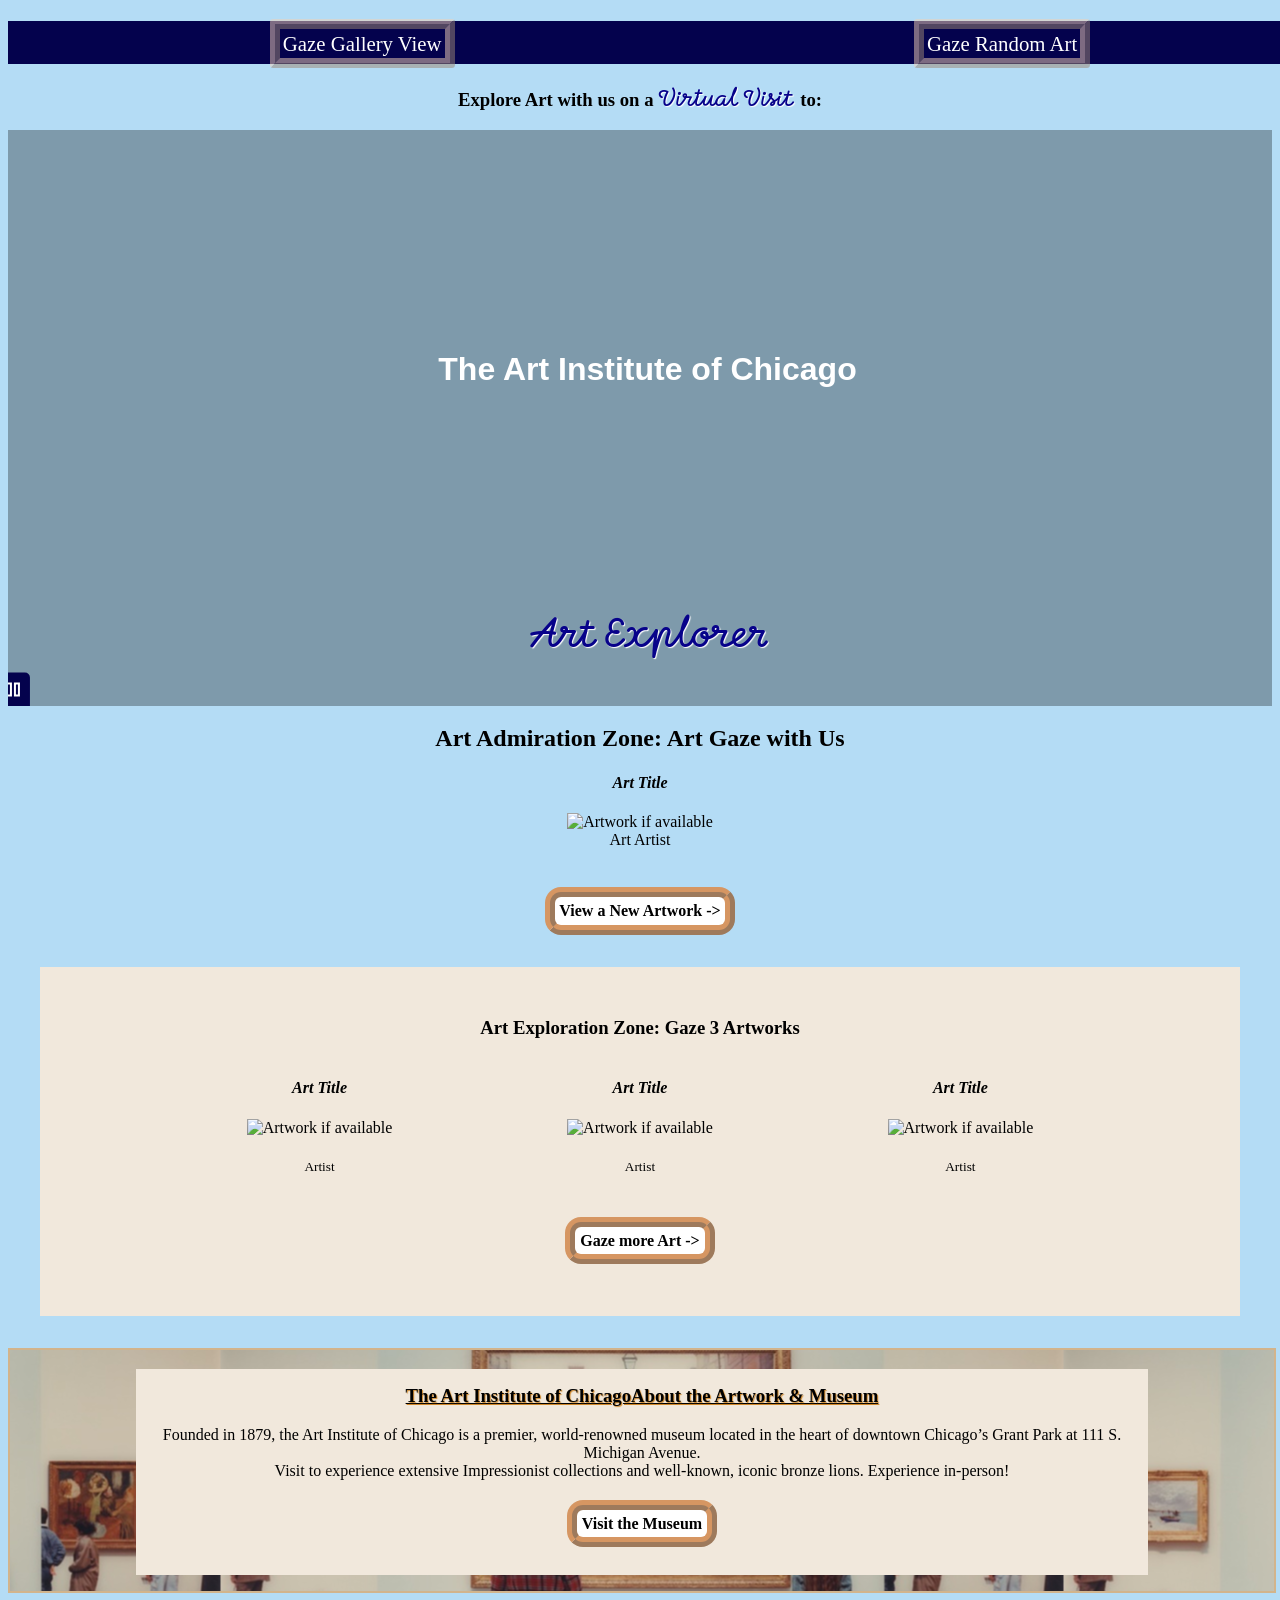
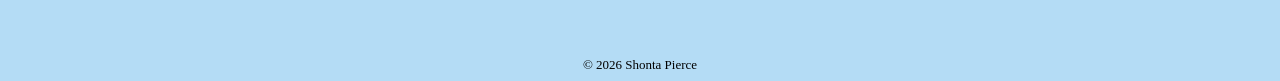
==== commit 0ab48e75: "improved speed with customized fetch urls for speed customization and streamlined scope" ====
--- a/index.html
+++ b/index.html
@@ -18,7 +18,7 @@
             <ul>
                 <!-- <li><a href="#Home">Home</a></li> -->
                 <!-- <li><a href="#Art-Explorer">Art Explorer</a></li> -->
-                <li><a href="#Recent-Art">Gaze Most Recent Art</a></li>
+                <li><a href="#Recent-Art">Gaze Gallery View</a></li>
                 <li><a href="#Gaze-Gallery">Gaze Random Art</a></li>
                 <!-- <li><a href="#Random-artist">By Artist</a></li> -->
                 <!-- <li><a href="https://www.artic.edu/" target="_blank">Visit The Museum</a></li> -->
@@ -64,11 +64,11 @@
         </div>
         <span id="artist-name">Art Artist</span><br>
         <br>
-        <a href="#Gaze-Gallery" id="get-random-more" class="button-styles">View a New Artwork</a>
+        <a href="#Gaze-Gallery" id="get-random-more" class="button-styles">View a New Artwork -></a>
     </section>
     <!-------------------------- GRID ART GALLERY ---------------->
     <section id="Recent-Art" class="grid-gallery">
-        <h3>Art Exploration Zone: 3 Most Recently Updated Artworks</h3>
+        <h3>Art Exploration Zone: Gaze 3 Artworks</h3>
         <div class="art-flex-box">
             <div class="row-1">
                 <h4>Art Title</h4>
@@ -86,7 +86,7 @@
                 <h5>Artist</h5>
             </div>
         </div>
-        <a href="#Recent-Art" id="get-art" class="button-styles button-mobile">Get Updated Art</a>
+        <a href="#Recent-Art" id="get-art" class="button-styles button-mobile">Gaze more Art -></a>
     </section>
     <!-----------------------^^^^^ GRID ART GALLERY ^^^^---------------->
 
